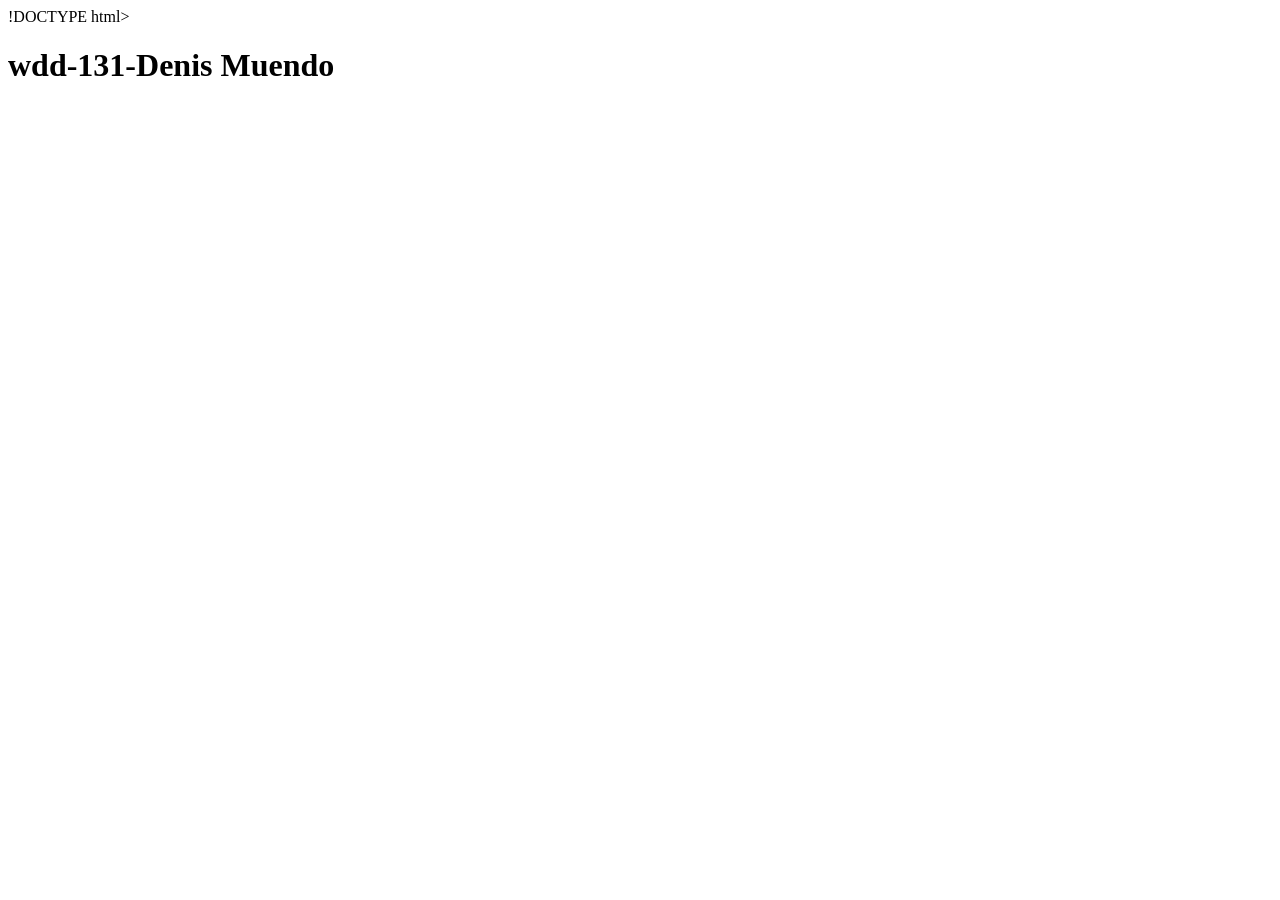
==== index.html @ c98df63c "My Index.html" ====
!DOCTYPE html>
<html lang="en">
<head>
    <meta charset="UTF-8">
    <meta name="viewport" content="width=device-width, initial-scale=1.0">
    <title>wdd-131</title>
</head>
<body>
<h1>wdd-131-Denis Muendo</h1>
</body>
</html>
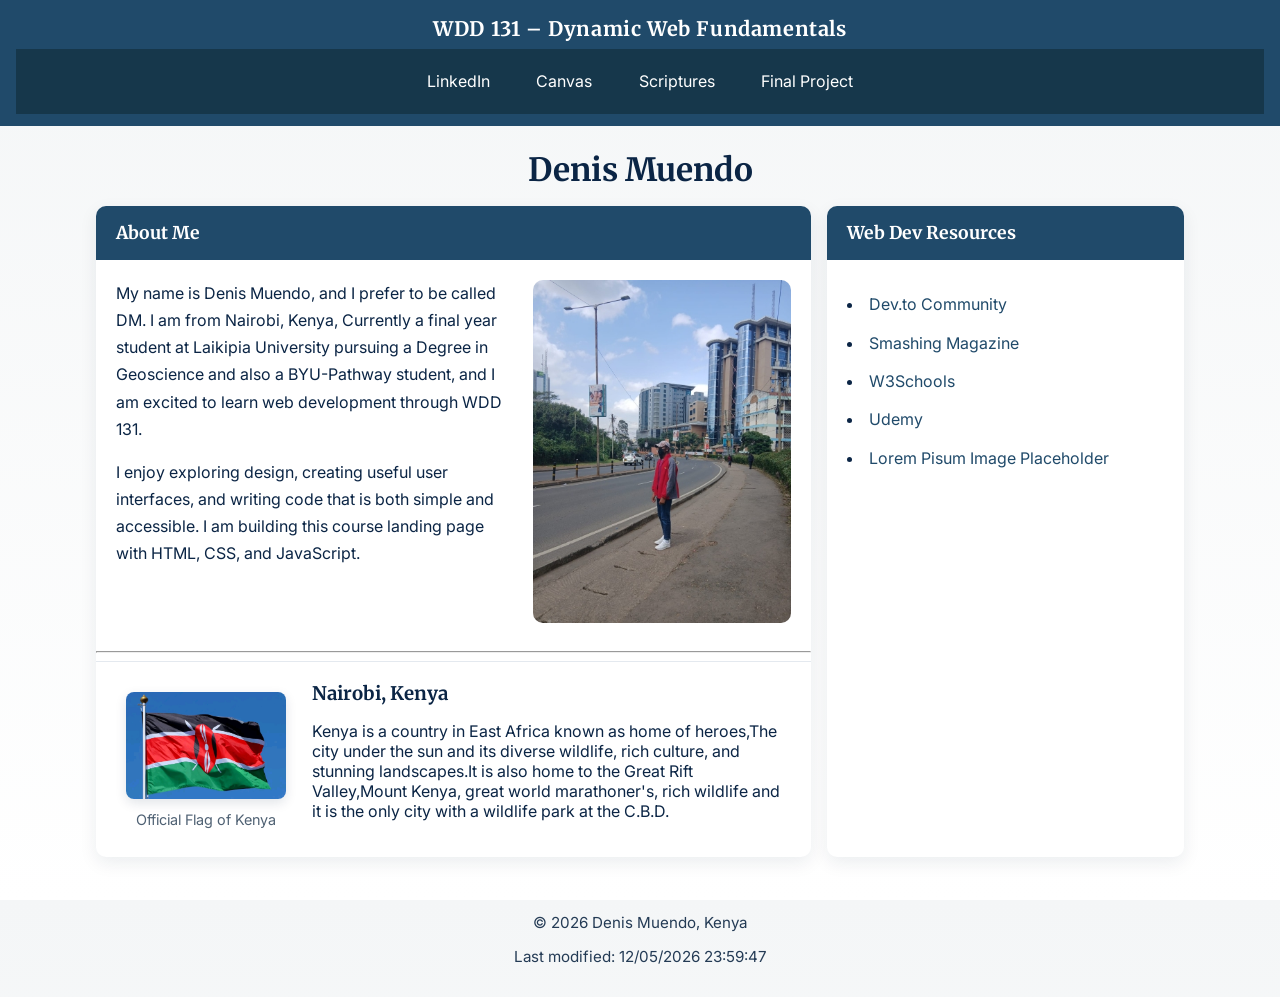
==== commit 8b7163bf: "corrected my homepage" ====
--- a/index.html
+++ b/index.html
@@ -1,11 +1,73 @@
-!DOCTYPE html>
+<!DOCTYPE html>
 <html lang="en">
 <head>
-    <meta charset="UTF-8">
-    <meta name="viewport" content="width=device-width, initial-scale=1.0">
-    <title>wdd-131</title>
+    <meta charset="UTF-8" />
+    <meta name="viewport" content="width=device-width, initial-scale=1.0" />
+    <title>WDD 131 – Dynamic Web Fundamentals – Denis Muendo</title>
+    <meta name="description" content="WDD 131 – Dynamic Web Fundamentals | Denis Muendo Nzomo | Course landing page with links, projects, and assignment info" />
+    <meta name="author" content="My Name is Denis Muendo Nzomo.I prefer to be called Just DM, My name abbreviations. I am from Africa Nairobi-Kenya. Kenya is a beautiful country in East Africa comprised of diverse wildlife and cultures.It is a country of rich history and natural beauty also known as the City under the sun." />
+    <link rel="preconnect" href="https://fonts.googleapis.com">
+    <link rel="preconnect" href="https://fonts.gstatic.com" crossorigin>
+    <link href="https://fonts.googleapis.com/css2?family=Inter:wght@300;400;600&family=Merriweather:wght@400;700&display=swap" rel="stylesheet">
+    <link rel="stylesheet" href="styles/base.css">
+    <script src="scripts/getdates.js" defer></script>
 </head>
 <body>
-<h1>wdd-131-Denis Muendo</h1>
+    <header>
+        <span id="course-title">WDD 131 – Dynamic Web Fundamentals</span>
+        <nav>
+            <a href="https://www.linkedin.com/" target="_blank" rel="noopener">LinkedIn</a>
+            <a href="https://byupw.instructure.com/" target="_blank" rel="noopener">Canvas</a>
+            <a href="https://www.churchofjesuschrist.org/study/scriptures/bofm/1-ne/3?lang=eng&id=p7#p7" target="_blank" rel="noopener">Scriptures</a>
+            <a href="#final-project">Final Project</a>
+        </nav>
+    </header>
+
+    <main>
+        <h1>Denis Muendo</h1>
+        <div class="grid-cards">
+            <section class="card about-card">
+                <div class="card-header">
+                    <h2>About Me</h2>
+                </div>
+                <div class="about-content">
+                    <div class="about-copy">
+                        <p>My name is Denis Muendo, and I prefer to be called DM. I am from Nairobi, Kenya, Currently a final year student at Laikipia University pursuing a Degree in Geoscience and also a BYU-Pathway student, and I am excited to learn web development through WDD 131.</p>
+                        <p>I enjoy exploring design, creating useful user interfaces, and writing code that is both simple and accessible. I am building this course landing page with HTML, CSS, and JavaScript.</p>
+                    </div>
+                    <img src="images/Denis Muendo.jpg" alt="Portrait of Denis Muendo">
+                </div>
+                <hr>
+                <div class="location-block">
+                    <div class="flag">
+                        <img src="images/Official Kenyas Flag.jpeg" alt="Official Flag of Kenya">
+                        <p class="caption">Official Flag of Kenya</p>
+                    </div>
+                    <div class="location-copy">
+                        <h3>Nairobi, Kenya</h3>
+                        <p>Kenya is a country in East Africa known as home of heroes,The city under the sun and its diverse wildlife, rich culture, and stunning landscapes.It is also home to the Great Rift Valley,Mount Kenya, great world marathoner's, rich wildlife and it is the only city with a wildlife park at the C.B.D.</p>
+                    </div>
+                </div>
+            </section>
+
+            <section class="card resources-card">
+                <div class="card-header">
+                    <h2>Web Dev Resources</h2>
+                </div>
+                <ul class="resource-list">
+                    <li><a href="https://dev.to" target="_blank" rel="noopener">Dev.to Community</a></li>
+                    <li><a href="https://www.smashingmagazine.com/" target="_blank" rel="noopener">Smashing Magazine</a></li>
+                    <li><a href="https://www.w3schools.com/" target="_blank" rel="noopener">W3Schools</a></li>
+                    <li><a href="https://www.udemy.com/" target="_blank" rel="noopener">Udemy</a></li>
+                    <li><a href="https://www.lipsum.com/" target="_blank" rel="noopener">Lorem Pisum Image Placeholder</a></li>
+                </ul>
+            </section>
+        </div>
+    </main>
+
+    <footer>
+        <p>&copy; <span id="currentyear"></span> Denis Muendo, Kenya</p>
+        <p id="lastModified"></p>
+    </footer>
 </body>
 </html>
--- a/styles/base.css
+++ b/styles/base.css
@@ -0,0 +1,57 @@
+:root{
+  --accent:#2b7a78;
+  --muted:#f4f6f7;
+  --text:#0b2545;
+  --card:#ffffff;
+}
+*{box-sizing:border-box}
+html,body{height:100%}
+body{
+  margin:0;
+  font-family:Inter,system-ui,Segoe UI,Arial,sans-serif;
+  color:var(--text);
+  background:linear-gradient(180deg,var(--muted),#ffffff);
+  -webkit-font-smoothing:antialiased;
+}
+header{
+  padding:1rem 1rem 0.75rem;
+  text-align:center;
+  background:#204a6a;
+  color:#fff;
+}
+#course-title{display:block;font-weight:700;font-family:Merriweather,serif;font-size:1.25rem;letter-spacing:.03em;margin-bottom:.5rem}
+nav{display:flex;gap:1rem;justify-content:center;padding:.75rem 0;flex-wrap:wrap;background:#16374b}
+nav a{color:#fff;text-decoration:none;padding:.65rem .95rem;border-radius:6px;transition:transform .18s ease,background .18s ease,box-shadow .18s}
+nav a:hover,nav a:focus{background:#2b7a78;color:#fff;transform:translateY(-2px);box-shadow:0 6px 18px rgba(43,122,120,0.18)}
+
+main{max-width:1120px;margin:1.5rem auto;padding:0 1rem}
+main h1{text-align:center;font-family:Merriweather,serif;margin-bottom:1rem;font-size:2rem}
+.grid-cards{display:grid;gap:1rem}
+.about-card,
+.resources-card{background:var(--card);border-radius:10px;box-shadow:0 6px 18px rgba(11,37,69,0.08);overflow:hidden}
+.card-header{background:#204a6a;color:#fff;padding:1rem 1.25rem}
+.card-header h2{margin:0;font-size:1.1rem;font-family:Merriweather,serif}
+.about-content{display:grid;gap:1rem;padding:1.25rem}
+.about-copy p{margin:0 0 1rem;line-height:1.7}
+.about-copy p:last-child{margin-bottom:0}
+.about-content img{width:100%;height:auto;border-radius:10px;object-fit:cover}
+.location-block{display:grid;gap:1rem;padding:1.25rem;border-top:1px solid #e4e9ef}
+.location-block h3{margin:0 0 .5rem;font-family:Merriweather,serif}
+.flag{display:flex;flex-direction:column;align-items:center;text-align:center}
+.flag img{width:160px;border-radius:8px;box-shadow:0 4px 12px rgba(11,37,69,0.12)}
+.caption{margin:.75rem 0 0;font-size:.9rem;color:#4f6173}
+.resource-list{list-style:disc inside;margin:0;padding:1.25rem;line-height:1.75}
+.resource-list li{margin:.65rem 0}
+.resource-list a{color:#204a6a;text-decoration:none}
+.resource-list a:hover{color:#2b7a78;text-decoration:underline}
+
+@media(min-width:860px){
+  .grid-cards{grid-template-columns:2fr 1fr}
+  .about-content{grid-template-columns:1.4fr 0.9fr;align-items:start}
+  .location-block{grid-template-columns:180px 1fr;align-items:center}
+}
+
+footer{margin-top:1.5rem;padding:1rem;text-align:center;font-size:.95rem;color:#243b55}
+
+/* accessibility focus */
+a:focus{outline:3px solid #cfe;outline-offset:3px}
